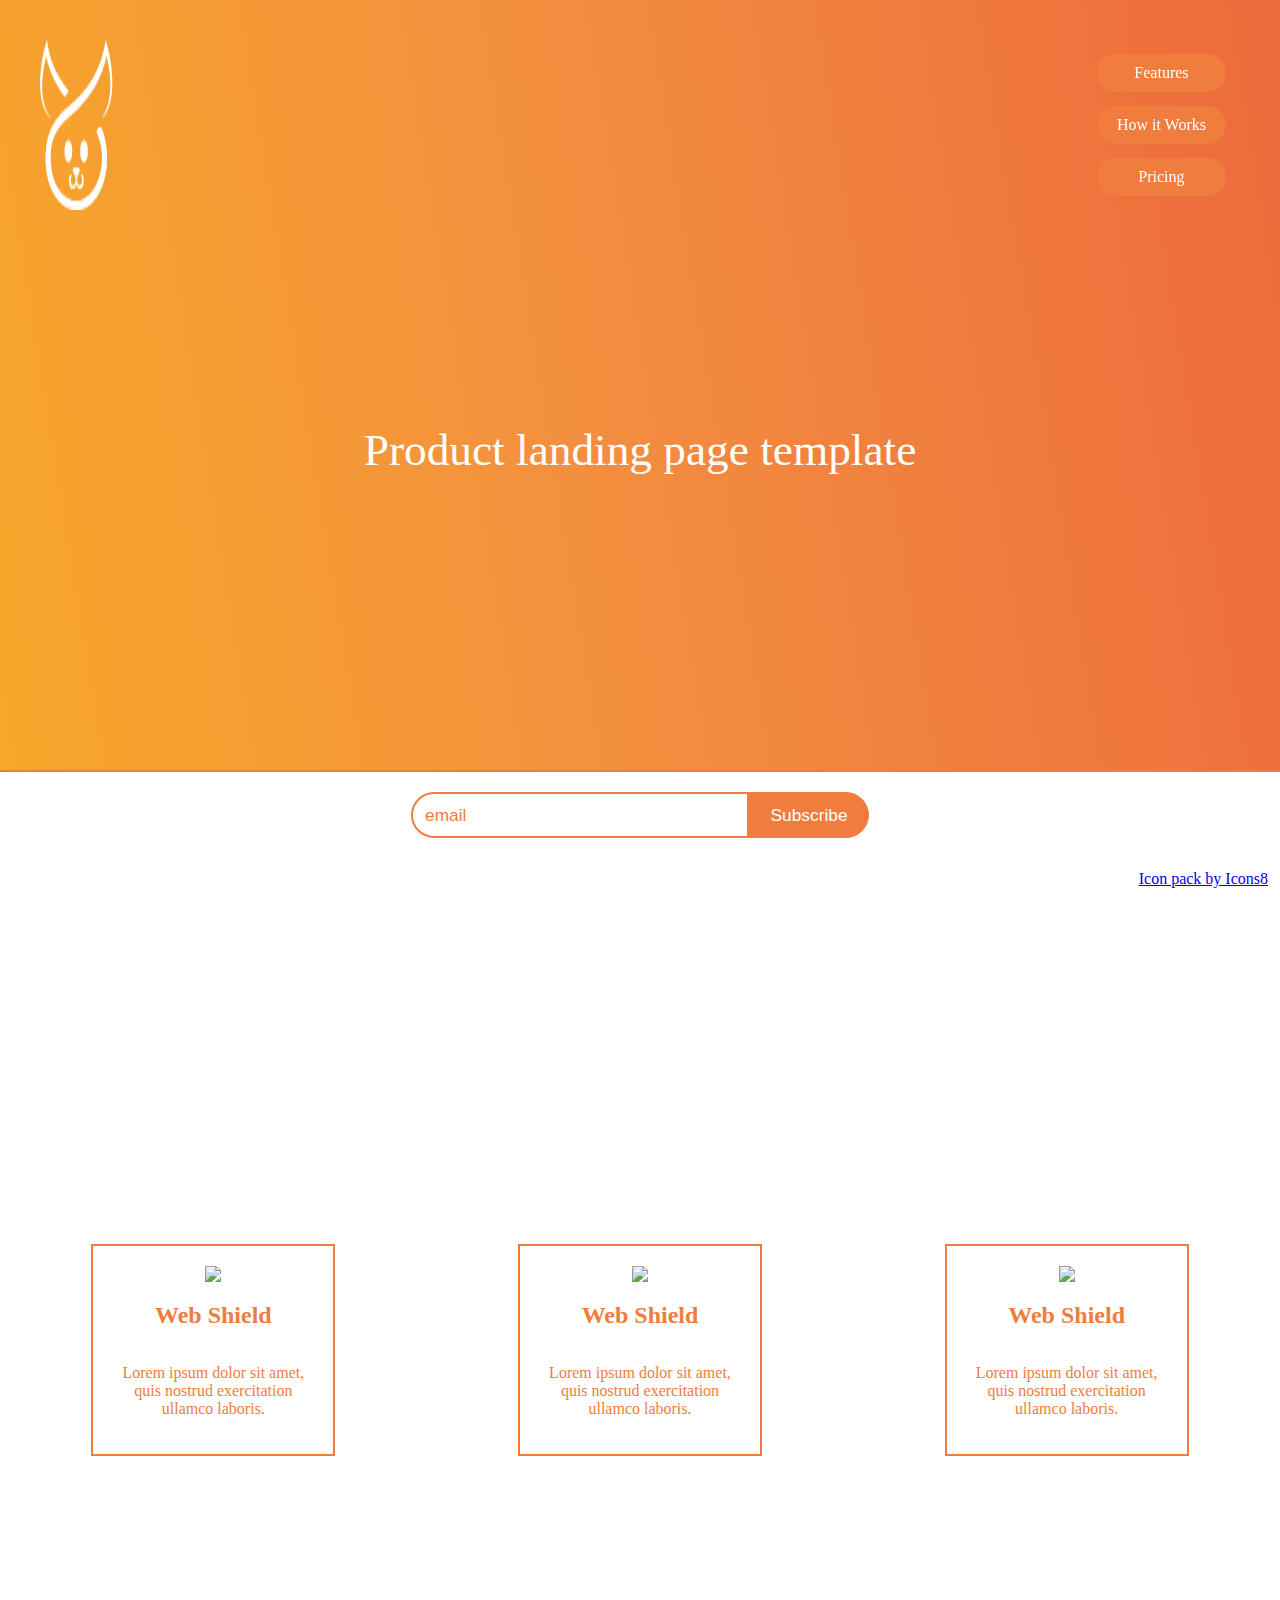
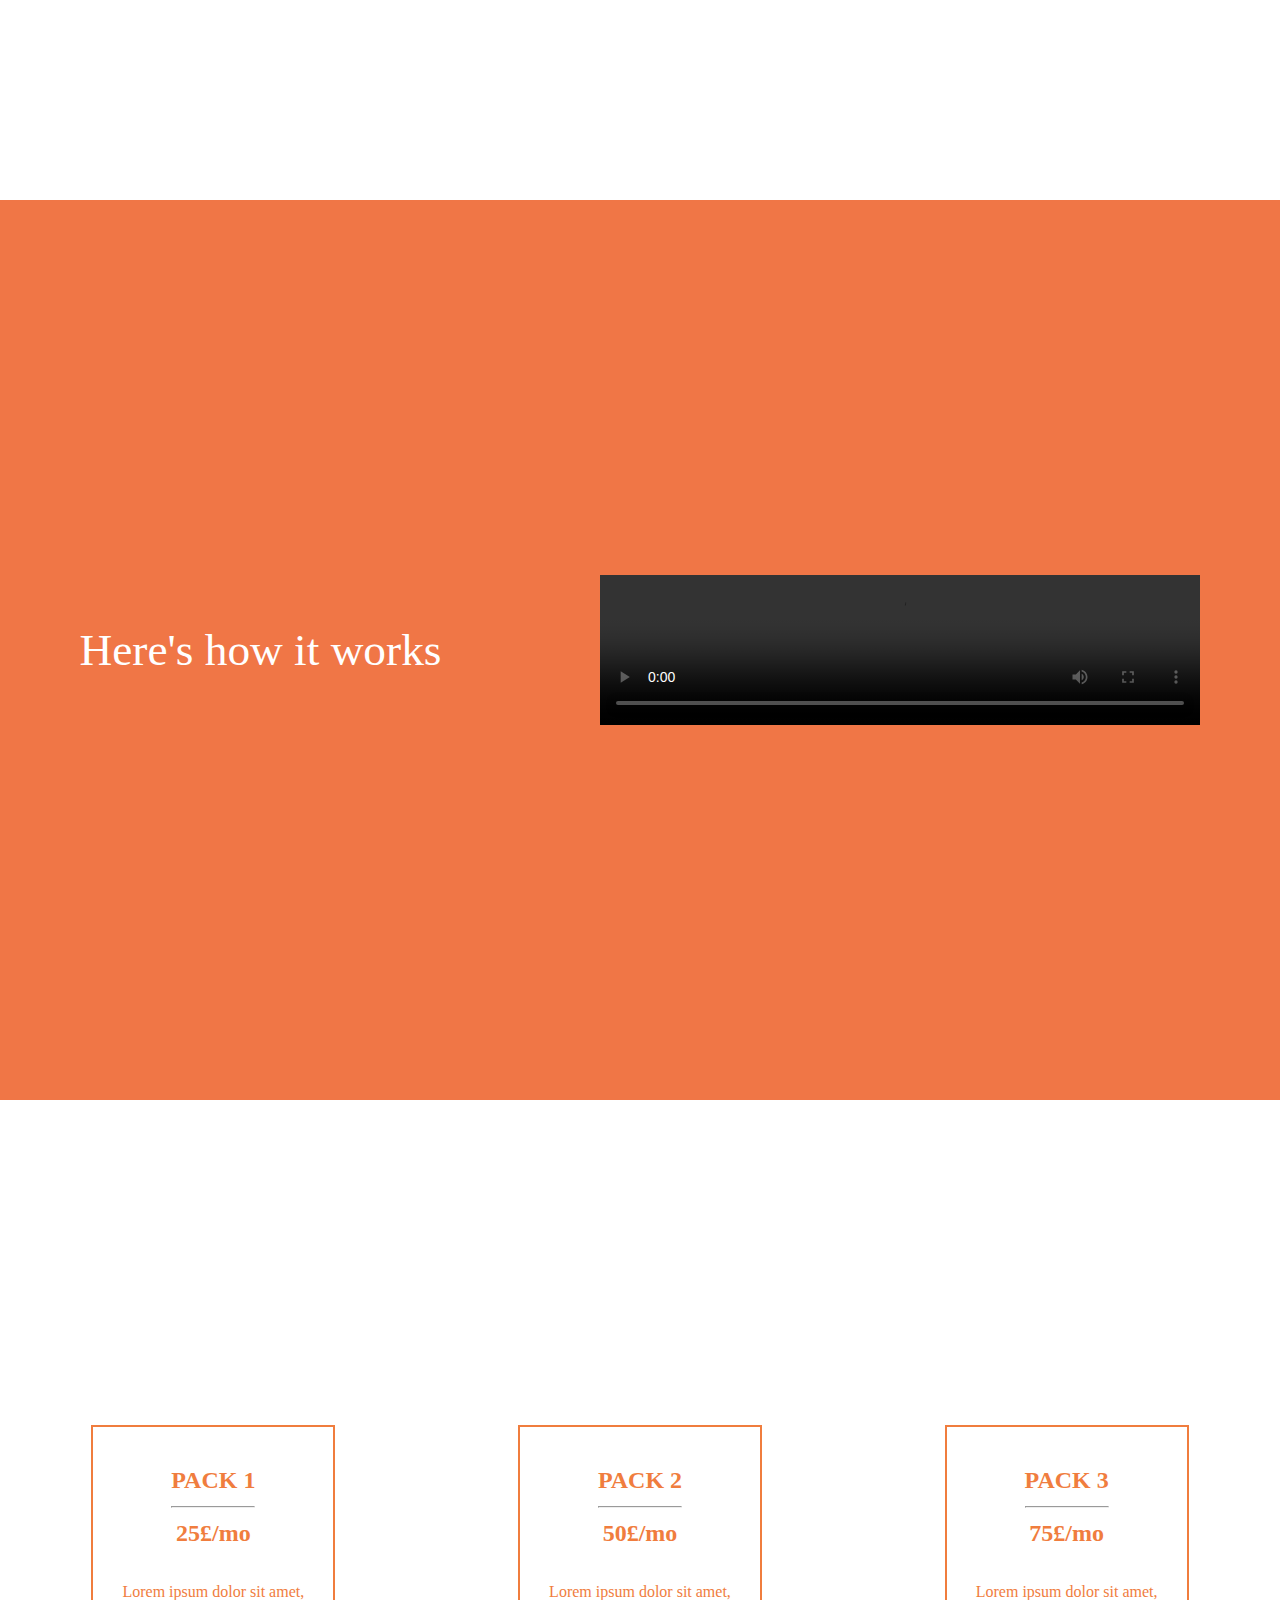
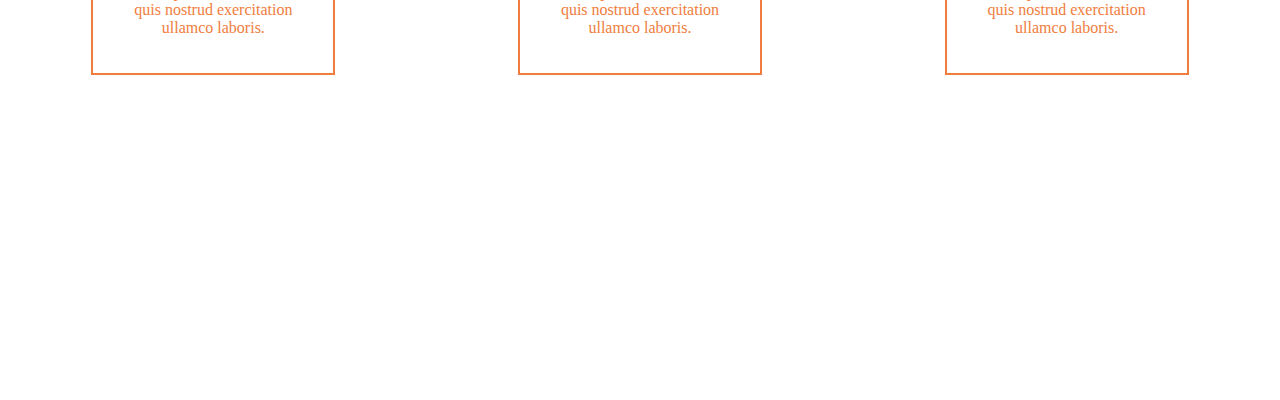
==== index.html @ d24ecdc4 "Rename index to index.html" ====
<!DOCTYPE html>
<html lang="en">
<head>
    <meta charset="UTF-8">
    <meta name="viewport" content="width=device-width, initial-scale=1.0">
    <meta http-equiv="X-UA-Compatible" content="ie=edge">
    <link rel="stylesheet" type="text/css" href="style2.css">
    <title>Product</title>
</head>
<body>
    
        <main>
            <header id="header">
                <img id="header-img" src="Asset 5.png" alt="">

    <nav id="nav-bar">
                    <a class="nav-link" href="#one">Features</a>
                    <a class="nav-link" href="#two">How it Works</a>
                    <a class="nav-link" href="#three">Pricing</a>
                </nav>
                 
                
      
            </header>
<section id="zero">  <h1>Product landing page template</h1></section>
<section id="one">
    <div class="pack">
        <img src="https://png.icons8.com/metro/52/d35400/web-shield.png">
        <h2>Web Shield</h2>
        <p>Lorem ipsum dolor sit amet, quis nostrud exercitation ullamco laboris.</p>
    </div>
    <div class="pack">
            <img src="https://png.icons8.com/metro/52/d35400/web-shield.png">
            <h2>Web Shield</h2>
            <p>Lorem ipsum dolor sit amet, quis nostrud exercitation ullamco laboris.</p>
        </div>
        <div class="pack">
                <img src="https://png.icons8.com/metro/52/d35400/web-shield.png">
                <h2>Web Shield</h2>
                <p>Lorem ipsum dolor sit amet, quis nostrud exercitation ullamco laboris.</p>
            </div>   
</section>
<section id="two">
    <h1>Here's how it works</h1>
        <video width="600" id="video" controls>
                <source src="https://pixabay.com/videos/id-7328/" type="video/mp4">
                <source src="https://pixabay.com/videos/id-7328/" type="video/ogg">
              Your browser does not support the video tag.
              </video>
</section>
<section id="three">

        <div class="pack">
                
                <h2>PACK 1 <hr> 25£/mo</h2>
                <p>Lorem ipsum dolor sit amet, quis nostrud exercitation ullamco laboris.</p>
            </div>
            <div class="pack">
                   
                    <h2>PACK 2<hr> 50£/mo</h2>
                    <p>Lorem ipsum dolor sit amet, quis nostrud exercitation ullamco laboris.</p>
                </div>
                <div class="pack">
                        
                        <h2>PACK 3 <hr>75£/mo</h2>
                        <p>Lorem ipsum dolor sit amet, quis nostrud exercitation ullamco laboris.</p>
                    </div>   
</section>
<div class="newsletter">
    <form id="form" action="https://www.freecodecamp.com/email-submit" method="POST">
        
                <input type="email" name="email" value="email" id="email" placeholder="Enter your email"
            pattern=".+@gmail.com" required>
            <input type="submit" id="submit" value="Subscribe">
</form>
<a style="float:right;margin:12px;" href="https://icons8.com">Icon pack by Icons8</a>
</div>

        </main>
</body>
</html>
---- style2.css ----
html {
    scroll-behavior: smooth;
  }
body{
    background: rgb(240, 118, 70);
    padding: 0px;
    margin: 0;
    font-family : Roboto;
   /* overflow-x: hidden;*/
}

#header{
    width: 100%;
   z-index: 100;
    position: fixed;
    top: 0px;
    display: flex;
    flex-direction: row;
    justify-content: space-between;
}
#header *{
    margin:40px 40px 0px 40px;
}
.newsletter{
    width: 100%;
    position: fixed;
    bottom: 0;
    background-color: #fff;
    border-top: 2px solid  #F07D3E;
}

.newsletter form{
    margin-top: 20px;
    margin-bottom: 20px;
    display: flex;
    flex-direction: row;
    justify-content: center;
    align-items: center;
 }
#nav-bar a{    
    display: block;
    padding: 10px 20px 10px 20px;
    margin: 14px;
    color: white;
    font-weight: 500;
    border-radius: 25px;
    text-decoration: none;
    text-align: center;
    background-color:  #F07D3E;display: block;
}

h1{
    color: white;
    font-weight: 500;
    font-size: 34pt;
}
 #zero,#one,#two,#three{
    display: flex;
    flex-direction: row;
    justify-content: space-around;
    align-items: center;
    flex-wrap: wrap;
    min-height: 100vh;
}
.pack{
    display: flex;
    flex-direction:column;
    justify-content: space-around;
    align-items: center;
    border: 2px solid #F07D3E;
    width: 200px;
    color: #F07D3E;
    text-align: center;
    padding: 20px;
    margin:10px;
}

#one,#three{
    background-color: #fff;
}
#zero{
    background : -webkit-gradient(linear,-148.36% 95.57% ,139.7% 29.39% ,color-stop(0,rgba(255, 243, 59, 1) ),color-stop(0.0401,rgba(254, 231, 46, 1) ),color-stop(0.1171,rgba(254, 213, 27, 1) ),color-stop(0.1964,rgba(253, 202, 16, 1) ),color-stop(0.2809,rgba(253, 199, 12, 1) ),color-stop(0.6685,rgba(243, 144, 63, 1) ),color-stop(0.8876,rgba(237, 104, 60, 1) ),color-stop(1,rgba(233, 75, 58, 1) ));
}

#email{
    border-style : Solid;
    font-size:13pt;
    padding-left:12px;
    color: #F07D3E;
    border-color : #F07D3E;
    border-color : rgba(240, 125, 62, 1);
    border-width : 2px;
    width : 320px;
    height : 40px;
    border-radius : 25px 0px 0px 25px;
    -moz-border-radius : 25px 0px 0px 25px;
    -webkit-border-radius : 25px 0px 0px 25px;
}
#submit{
    cursor: pointer;
    background : #F07D3E;
    background : rgba(240, 125, 62, 1);
    border-style : Solid;
    border-color : #F07D3E;
    border-color : rgba(240, 125, 62, 1);
    border-width : 1px;
    color: #fff;
    font-size:13pt;
    width : 120px;
    height : 46px;
    border-radius :0px 25px 25px 0px;
    -moz-border-radius :0px 25px 25px 0px;
    -webkit-border-radius :0px 25px 25px 0px;
}
::-webkit-input-placeholder { /* Chrome/Opera/Safari */
   padding-left:12px; color: #F07D3E; font-size:13pt;
  }
  ::-moz-placeholder { /* Firefox 19+ */
   padding-left:12px; color: #F07D3E; font-size:13pt;
  }
  :-ms-input-placeholder { /* IE 10+ */
  padding-left:12px;  color: #F07D3E; font-size:13pt;
  }
  :-moz-placeholder { /* Firefox 18- */
  padding-left:12px;  color: #F07D3E; font-size:13pt;
  }

@media only screen and (max-width: 600px) {
  
    #video {
        display: none;
    }
}
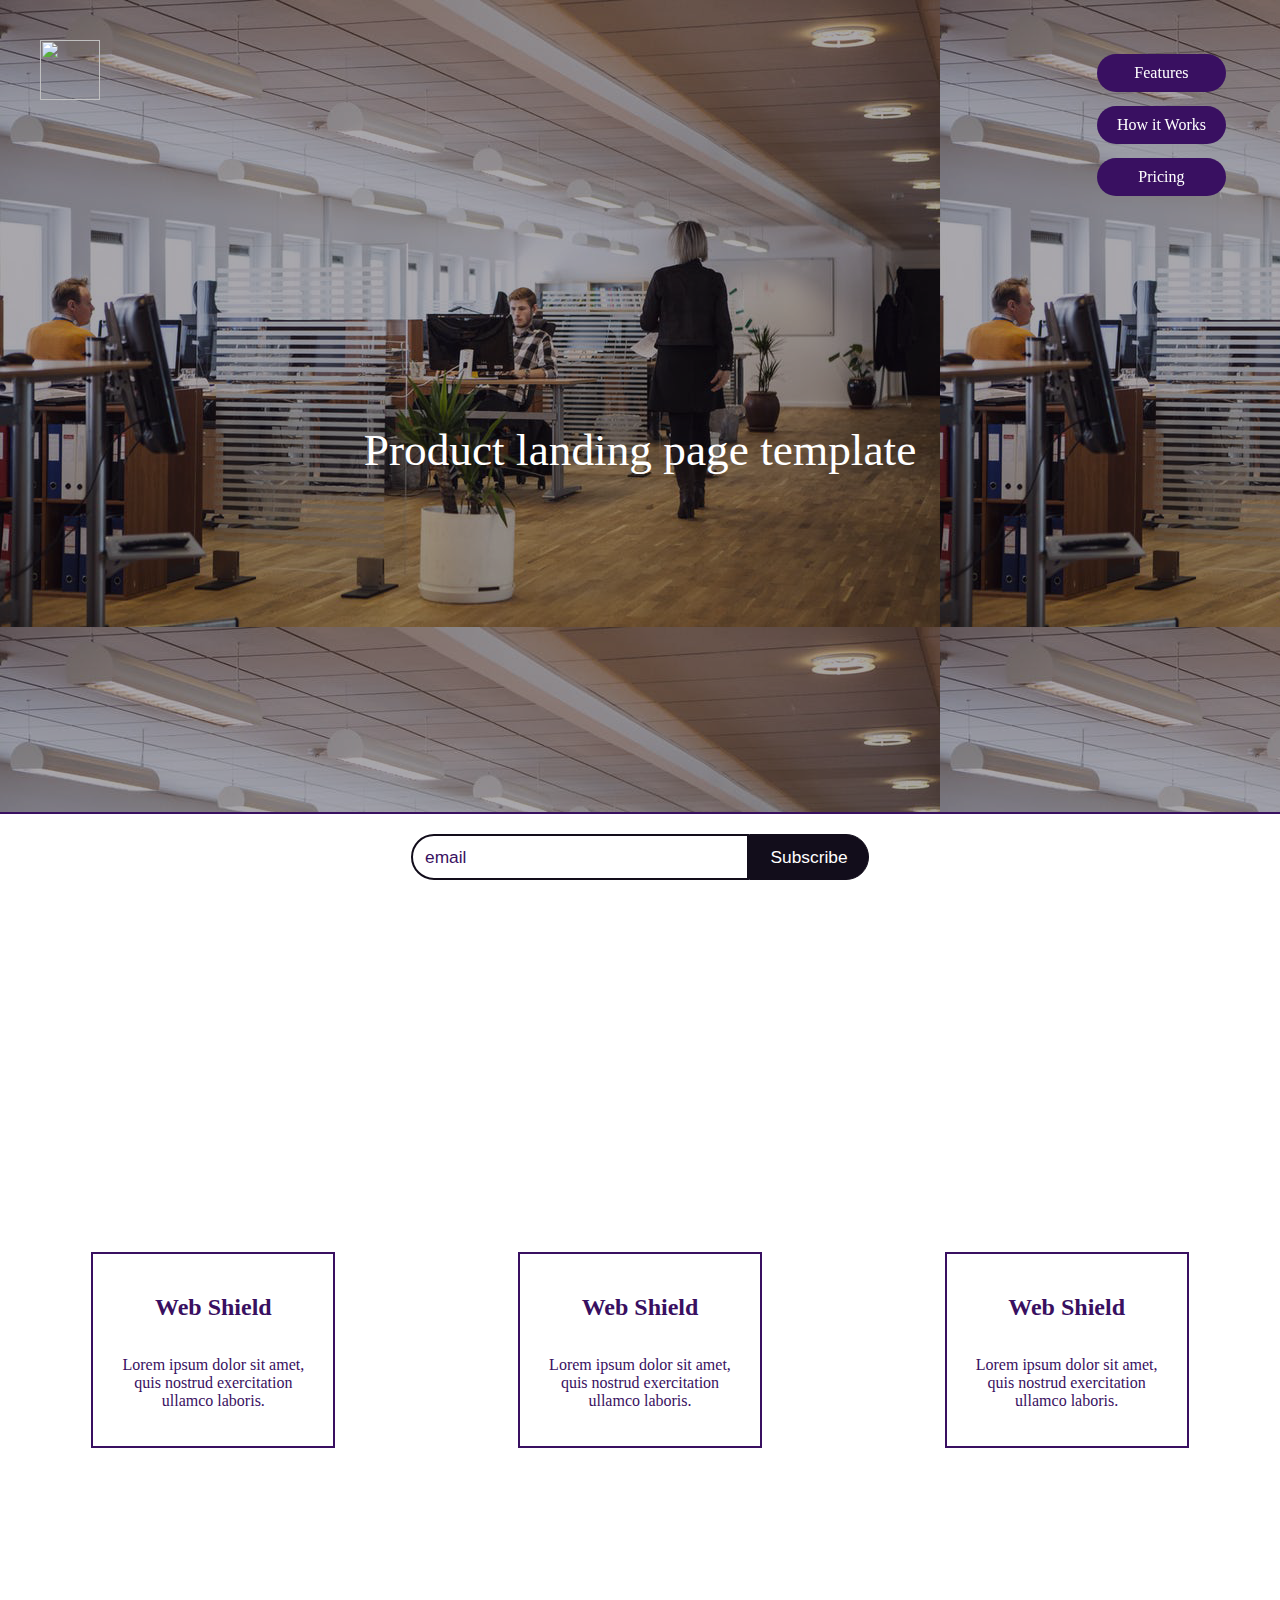
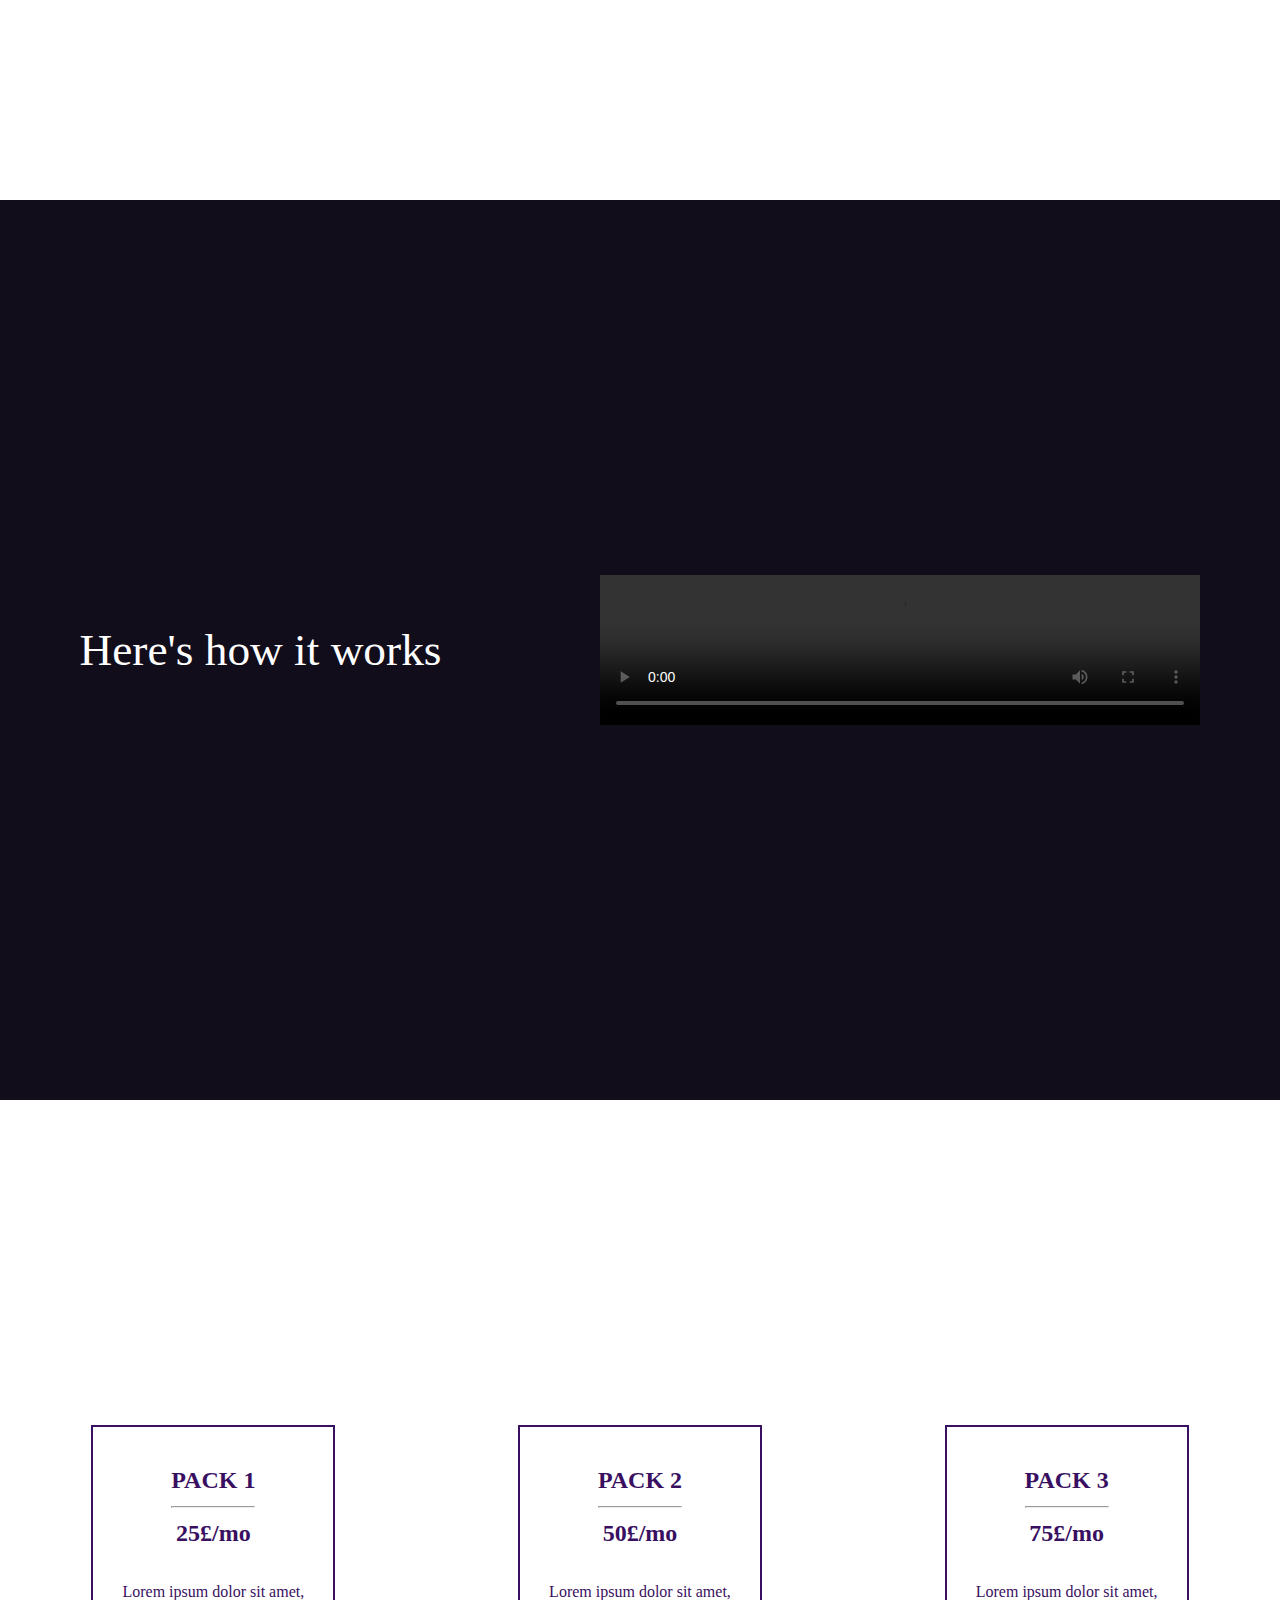
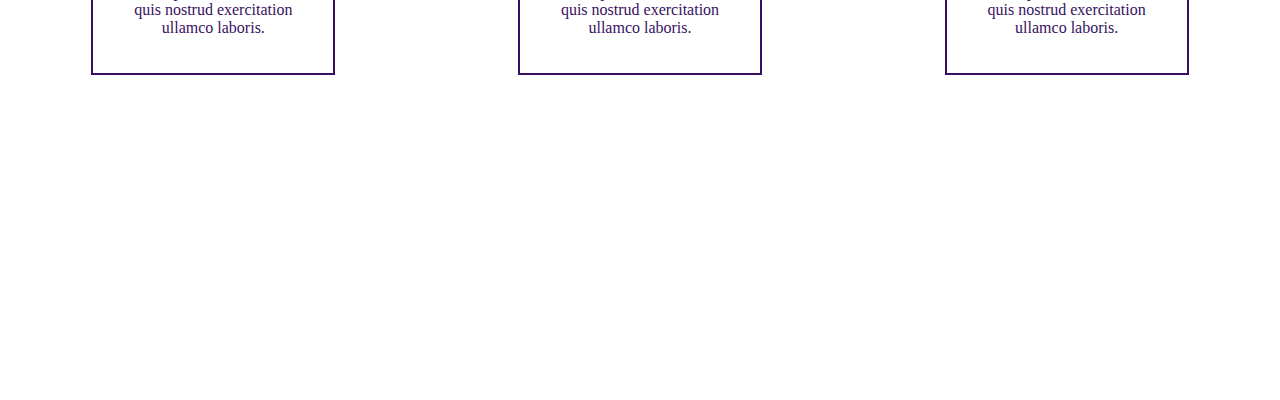
==== commit 02e59451: "1" ====
--- a/index.html
+++ b/index.html
@@ -4,14 +4,14 @@
     <meta charset="UTF-8">
     <meta name="viewport" content="width=device-width, initial-scale=1.0">
     <meta http-equiv="X-UA-Compatible" content="ie=edge">
-    <link rel="stylesheet" type="text/css" href="style2.css">
+    <link rel="stylesheet" type="text/css" href="style.css">
     <title>Product</title>
 </head>
-<body>
+<body class="theme">
     
         <main>
             <header id="header">
-                <img id="header-img" src="Asset 5.png" alt="">
+                <img id="header-img" src="" alt="">
 
     <nav id="nav-bar">
                     <a class="nav-link" href="#one">Features</a>
@@ -25,17 +25,17 @@
 <section id="zero">  <h1>Product landing page template</h1></section>
 <section id="one">
     <div class="pack">
-        <img src="https://png.icons8.com/metro/52/d35400/web-shield.png">
+        <img src="">
         <h2>Web Shield</h2>
         <p>Lorem ipsum dolor sit amet, quis nostrud exercitation ullamco laboris.</p>
     </div>
     <div class="pack">
-            <img src="https://png.icons8.com/metro/52/d35400/web-shield.png">
+            <img src="">
             <h2>Web Shield</h2>
             <p>Lorem ipsum dolor sit amet, quis nostrud exercitation ullamco laboris.</p>
         </div>
         <div class="pack">
-                <img src="https://png.icons8.com/metro/52/d35400/web-shield.png">
+                <img src="">
                 <h2>Web Shield</h2>
                 <p>Lorem ipsum dolor sit amet, quis nostrud exercitation ullamco laboris.</p>
             </div>   
@@ -73,9 +73,8 @@
             pattern=".+@gmail.com" required>
             <input type="submit" id="submit" value="Subscribe">
 </form>
-<a style="float:right;margin:12px;" href="https://icons8.com">Icon pack by Icons8</a>
 </div>
 
         </main>
 </body>
-</html>
+</html>--- a/style.css
+++ b/style.css
@@ -0,0 +1,198 @@
+html {
+  scroll-behavior: smooth;
+}
+
+.theme {
+  --c2:rgb(18, 13, 27);
+  --c1:rgb(57, 16, 97);
+  background: var(--c2);
+  padding: 0px;
+  margin: 0;
+  font-family: Roboto;
+}
+
+.theme #header-img {
+  height: 60px;
+  width: 60px;
+}
+
+.theme #header {
+  width: 100%;
+  z-index: 100;
+  position: fixed;
+  top: 0px;
+  display: -webkit-box;
+  display: -ms-flexbox;
+  display: flex;
+  -webkit-box-orient: horizontal;
+  -webkit-box-direction: normal;
+      -ms-flex-direction: row;
+          flex-direction: row;
+  -webkit-box-pack: justify;
+      -ms-flex-pack: justify;
+          justify-content: space-between;
+}
+
+.theme #header * {
+  margin: 40px 40px 0px 40px;
+}
+
+.theme .newsletter {
+  width: 100%;
+  position: fixed;
+  bottom: 0;
+  background-color: #fff;
+  border-top: 2px solid var(--c1);
+}
+
+.theme .newsletter form {
+  margin-top: 20px;
+  margin-bottom: 20px;
+  display: -webkit-box;
+  display: -ms-flexbox;
+  display: flex;
+  -webkit-box-orient: horizontal;
+  -webkit-box-direction: normal;
+      -ms-flex-direction: row;
+          flex-direction: row;
+  -webkit-box-pack: center;
+      -ms-flex-pack: center;
+          justify-content: center;
+  -webkit-box-align: center;
+      -ms-flex-align: center;
+          align-items: center;
+}
+
+.theme #nav-bar a {
+  display: block;
+  padding: 10px 20px 10px 20px;
+  margin: 14px;
+  color: white;
+  font-weight: 500;
+  border-radius: 25px;
+  text-decoration: none;
+  text-align: center;
+  background-color: var(--c1);
+  display: block;
+}
+
+.theme h1 {
+  color: white;
+  font-weight: 500;
+  font-size: 34pt;
+}
+
+.theme #zero, .theme #one, .theme #two, .theme #three {
+  display: -webkit-box;
+  display: -ms-flexbox;
+  display: flex;
+  -webkit-box-orient: horizontal;
+  -webkit-box-direction: normal;
+      -ms-flex-direction: row;
+          flex-direction: row;
+  -ms-flex-pack: distribute;
+      justify-content: space-around;
+  -webkit-box-align: center;
+      -ms-flex-align: center;
+          align-items: center;
+  -ms-flex-wrap: wrap;
+      flex-wrap: wrap;
+  min-height: 100vh;
+}
+
+.theme .pack {
+  display: -webkit-box;
+  display: -ms-flexbox;
+  display: flex;
+  -webkit-box-orient: vertical;
+  -webkit-box-direction: normal;
+      -ms-flex-direction: column;
+          flex-direction: column;
+  -ms-flex-pack: distribute;
+      justify-content: space-around;
+  -webkit-box-align: center;
+      -ms-flex-align: center;
+          align-items: center;
+  border: 2px solid var(--c1);
+  width: 200px;
+  color: var(--c1);
+  text-align: center;
+  padding: 20px;
+  margin: 10px;
+}
+
+.theme #one, .theme #three {
+  background-color: #fff;
+}
+
+.theme #zero {
+  background: -webkit-gradient(linear, -148.36% 95.57%, 139.7% 29.39%, color-stop(0, #fff33b), color-stop(0.0401, #fee72e), color-stop(0.1171, #fed51b), color-stop(0.1964, #fdca10), color-stop(0.2809, #fdc70c), color-stop(0.6685, #f3903f), color-stop(0.8876, #ed683c), color-stop(1, #e94b3a));
+  background-image: url("pi.png");
+}
+
+.theme #email {
+  border-style: Solid;
+  font-size: 13pt;
+  padding-left: 12px;
+  color: var(--c1);
+  border-color: var(--c1);
+  border-color: var(--c2);
+  border-width: 2px;
+  width: 320px;
+  height: 40px;
+  border-radius: 25px 0px 0px 25px;
+  -moz-border-radius: 25px 0px 0px 25px;
+  -webkit-border-radius: 25px 0px 0px 25px;
+}
+
+.theme #submit {
+  cursor: pointer;
+  background: var(--c1);
+  background: var(--c2);
+  border-style: Solid;
+  border-color: var(--c1);
+  border-color: var(--c2);
+  border-width: 1px;
+  color: #fff;
+  font-size: 13pt;
+  width: 120px;
+  height: 46px;
+  border-radius: 0px 25px 25px 0px;
+  -moz-border-radius: 0px 25px 25px 0px;
+  -webkit-border-radius: 0px 25px 25px 0px;
+}
+
+.theme ::-webkit-input-placeholder {
+  /* Chrome/Opera/Safari */
+  padding-left: 12px;
+  color: var(--c1);
+  font-size: 13pt;
+}
+
+.theme ::-moz-placeholder {
+  /* Firefox 19+ */
+  padding-left: 12px;
+  color: var(--c1);
+  font-size: 13pt;
+}
+
+.theme :-ms-input-placeholder {
+  /* IE 10+ */
+  padding-left: 12px;
+  color: var(--c1);
+  font-size: 13pt;
+}
+
+.theme :-moz-placeholder {
+  /* Firefox 18- */
+  padding-left: 12px;
+  color: var(--c1);
+  font-size: 13pt;
+}
+
+@media only screen and (max-width: 600px) {
+  .theme #video {
+    display: none;
+  }
+}
+/*# sourceMappingURL=style.css.map */